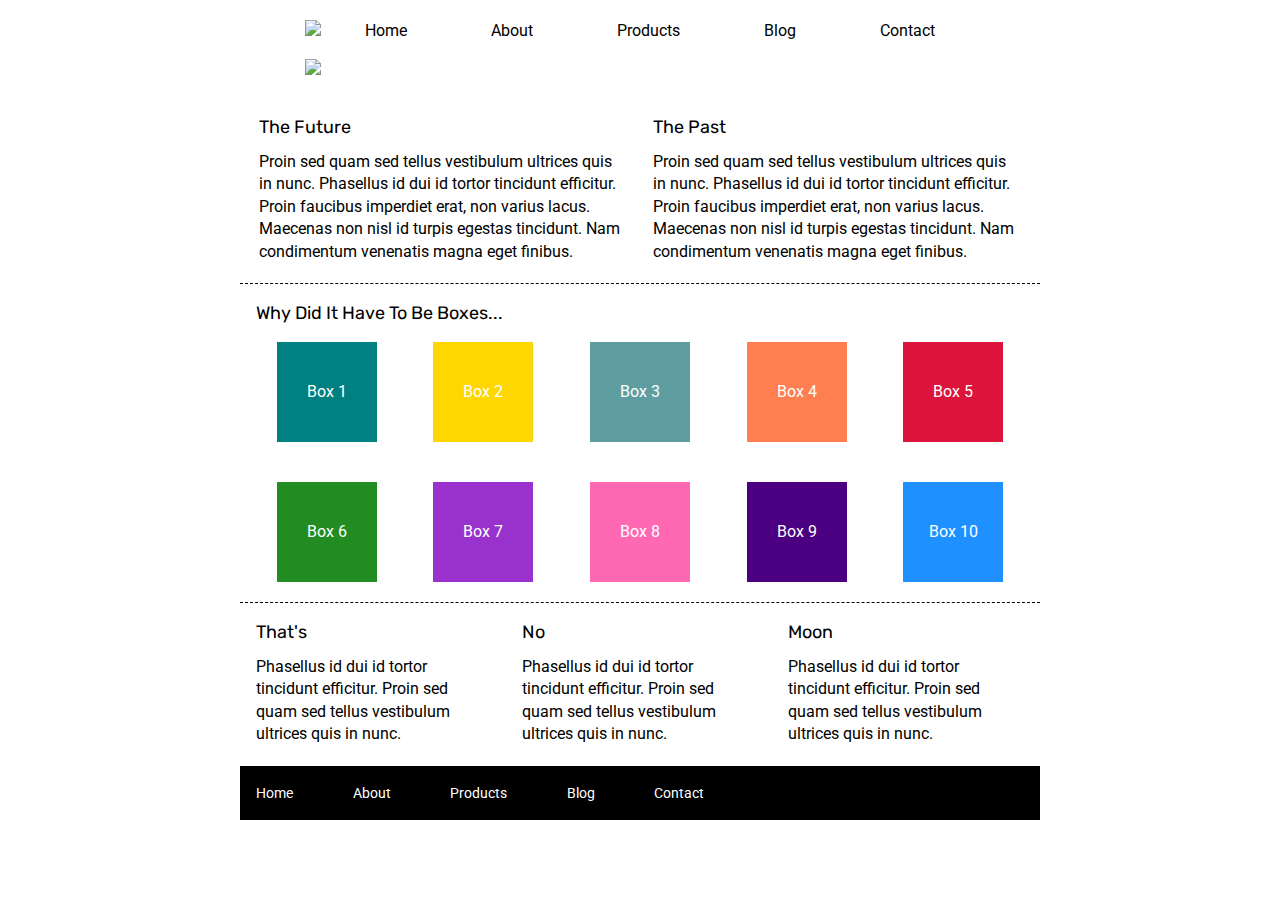
==== index.html @ 15d98ce3 "Box Colors and Header Layout" ====
<!doctype html>

<html lang="en">
<head>
  <meta charset="utf-8">

  <title>Sprint Challenge - Home</title>

  <link href="https://fonts.googleapis.com/css?family=Roboto|Rubik" rel="stylesheet">
  <link rel="stylesheet" href="css/index.css">

</head>

<body>
    <div class="headernav">
    <header>
        <nav>
            <div class="mainheader">
            <img src="img/lambda-black.png" />
            <a href="#">Home</a>
            <a href="#">About</a>
            <a href="#">Products</a>
            <a href="#">Blog</a>
            <a href="#">Contact</a>
            </div>
            <div class="headerimg">
            <img src="img/jumbo.jpg" />
            </div>
        </nav>
    </div>
    </header>
    <div class="container">
   
        <section class="top-content">
            <div class="text-container">
                <h2>The Future</h2>
                <p>Proin sed quam sed tellus vestibulum ultrices quis in nunc. Phasellus id dui id tortor tincidunt efficitur. Proin faucibus imperdiet erat, non varius lacus. Maecenas non nisl id turpis egestas tincidunt. Nam condimentum venenatis magna eget finibus.</p>
            </div>
            <div class="text-container">
                <h2>The Past</h2>
                <p>Proin sed quam sed tellus vestibulum ultrices quis in nunc. Phasellus id dui id tortor tincidunt efficitur. Proin faucibus imperdiet erat, non varius lacus. Maecenas non nisl id turpis egestas tincidunt. Nam condimentum venenatis magna eget finibus.</p>
            </div>
        </section>
        
        <section class="middle-content">
        
            <h2>Why Did It Have To Be Boxes...</h2>
            
            <div class="boxes">
                <div class="box1">Box 1</div>
                <div class="box2">Box 2</div>
                <div class="box3">Box 3</div>
                <div class="box4">Box 4</div>
                <div class="box5">Box 5</div>
                <div class="box6">Box 6</div>
                <div class="box7">Box 7</div>
                <div class="box8">Box 8</div>
                <div class="box9">Box 9</div>
                <div class="box10">Box 10</div>
            </div>
        
        </section>

        <section class="bottom-content">

            <div class="text-container">
                <h2>That's</h2>
                <p>Phasellus id dui id tortor tincidunt efficitur. Proin sed quam sed tellus vestibulum ultrices quis in nunc.</p>
            </div>
            <div class="text-container">
                <h2>No</h2>
                <p>Phasellus id dui id tortor tincidunt efficitur. Proin sed quam sed tellus vestibulum ultrices quis in nunc.</p>
            </div>
            <div class="text-container">
                <h2>Moon</h2>
                <p>Phasellus id dui id tortor tincidunt efficitur. Proin sed quam sed tellus vestibulum ultrices quis in nunc.</p>
            </div>

        </section>
        
        <footer>
            <nav>
                <a href="#">Home</a>
                <a href="#">About</a>
                <a href="#">Products</a>
                <a href="#">Blog</a>
                <a href="#">Contact</a>
            </nav>
        </footer>
    </div><!-- container -->        
</body>
</html>
---- css/index.css ----
/* http://meyerweb.com/eric/tools/css/reset/ 
   v2.0 | 20110126
   License: none (public domain)
*/

html, body, div, span, applet, object, iframe,
h1, h2, h3, h4, h5, h6, p, blockquote, pre,
a, abbr, acronym, address, big, cite, code,
del, dfn, em, img, ins, kbd, q, s, samp,
small, strike, strong, sub, sup, tt, var,
b, u, i, center,
dl, dt, dd, ol, ul, li,
fieldset, form, label, legend,
table, caption, tbody, tfoot, thead, tr, th, td,
article, aside, canvas, details, embed, 
figure, figcaption, footer, header, hgroup, 
menu, nav, output, ruby, section, summary,
time, mark, audio, video {
	margin: 0;
	padding: 0;
	border: 0;
	font-size: 100%;
	font: inherit;
	vertical-align: baseline;
}
/* HTML5 display-role reset for older browsers */
article, aside, details, figcaption, figure, 
footer, header, hgroup, menu, nav, section {
	display: block;
}
body {
	line-height: 1;
}
ol, ul {
	list-style: none;
}
blockquote, q {
	quotes: none;
}
blockquote:before, blockquote:after,
q:before, q:after {
	content: '';
	content: none;
}
table {
	border-collapse: collapse;
	border-spacing: 0;
}

* {
    box-sizing: border-box;
}

html, body {
    height: 100%;
    font-family: 'Roboto', sans-serif;
}

h1, h2, h3, h4, h5 {
    font-size: 18px;
    margin-bottom: 15px;
    font-family: 'Rubik', sans-serif;
}

p {
    line-height: 1.4;
}

.container {
    width: 800px;
    margin: 0 auto;
}

.headernav{
    display:flex;
    flex-wrap:wrap;
    justify-content:space-evenly;
    align-items:flex-end;
    padding:20px 0;
}

.headernav a{
    text-decoration:none;
    color:black;
    padding:0 40px;
}

.headerimg{
    padding:20px 0;
}

.top-content {
    display: flex;
    flex-wrap: wrap;
    justify-content: space-evenly;
    margin-bottom: 20px;
    border-bottom: 1px dashed black;
}

.top-content .text-container {
    width: 48%;
    padding: 0 1%;
    padding-bottom: 20px;  
}

.middle-content {
    margin-bottom: 20px;
    border-bottom: 1px dashed black;
}

.middle-content h2 {
    padding: 0 2%;
    margin-bottom: 0;
}

.middle-content .boxes {
    display: flex;
    flex-wrap: wrap;
    justify-content: space-evenly;
}

.middle-content .boxes .box{
    width: 12.5%;
    height: 100px;
    background: black;
    margin: 20px 2.5%;
    color: white;
    display: flex;
    align-items: center;
    justify-content: center;
}

.box1{
    width: 12.5%;
    height: 100px;
    background: teal;
    margin: 20px 2.5%;
    color: white;
    display: flex;
    align-items: center;
    justify-content: center;
}

.box2{
    width: 12.5%;
    height: 100px;
    background: gold;
    margin: 20px 2.5%;
    color: white;
    display: flex;
    align-items: center;
    justify-content: center;
}

.box3{
    width: 12.5%;
    height: 100px;
    background: cadetblue;
    margin: 20px 2.5%;
    color: white;
    display: flex;
    align-items: center;
    justify-content: center;
}

.box4{
    width: 12.5%;
    height: 100px;
    background: coral;
    margin: 20px 2.5%;
    color: white;
    display: flex;
    align-items: center;
    justify-content: center;
}

.box5{
    width: 12.5%;
    height: 100px;
    background: crimson;
    margin: 20px 2.5%;
    color: white;
    display: flex;
    align-items: center;
    justify-content: center;
}

.box6{
    width: 12.5%;
    height: 100px;
    background: forestgreen;
    margin: 20px 2.5%;
    color: white;
    display: flex;
    align-items: center;
    justify-content: center;
}

.box7{
width: 12.5%;
height: 100px;
background: darkorchid;
margin: 20px 2.5%;
color: white;
display: flex;
align-items: center;
justify-content: center;
}

.box8{
    width: 12.5%;
    height: 100px;
    background: hotpink;
    margin: 20px 2.5%;
    color: white;
    display: flex;
    align-items: center;
    justify-content: center;
}

.box9{
    width: 12.5%;
    height: 100px;
    background: indigo;
    margin: 20px 2.5%;
    color: white;
    display: flex;
    align-items: center;
    justify-content: center;
}

.box10{
width: 12.5%;
height: 100px;
background: dodgerblue;
margin: 20px 2.5%;
color: white;
display: flex;
align-items: center;
justify-content: center;
}

.bottom-content {
    display: flex;
    margin: 0 2% 20px;
    justify-content: space-around;
}

.bottom-content .text-container {
    padding-right: 4%;
}

.bottom-content .text-container:last-child {
    padding-right: 0;
}

footer {
    width: 100%;
    background: black;
}

footer nav {
    width: 60%;
    display: flex;
    justify-content: space-between;
    align-items: center;
    padding: 20px 2%;
    font-size: 14px;
}

footer nav a {
    color: white;
    text-decoration: none;
}
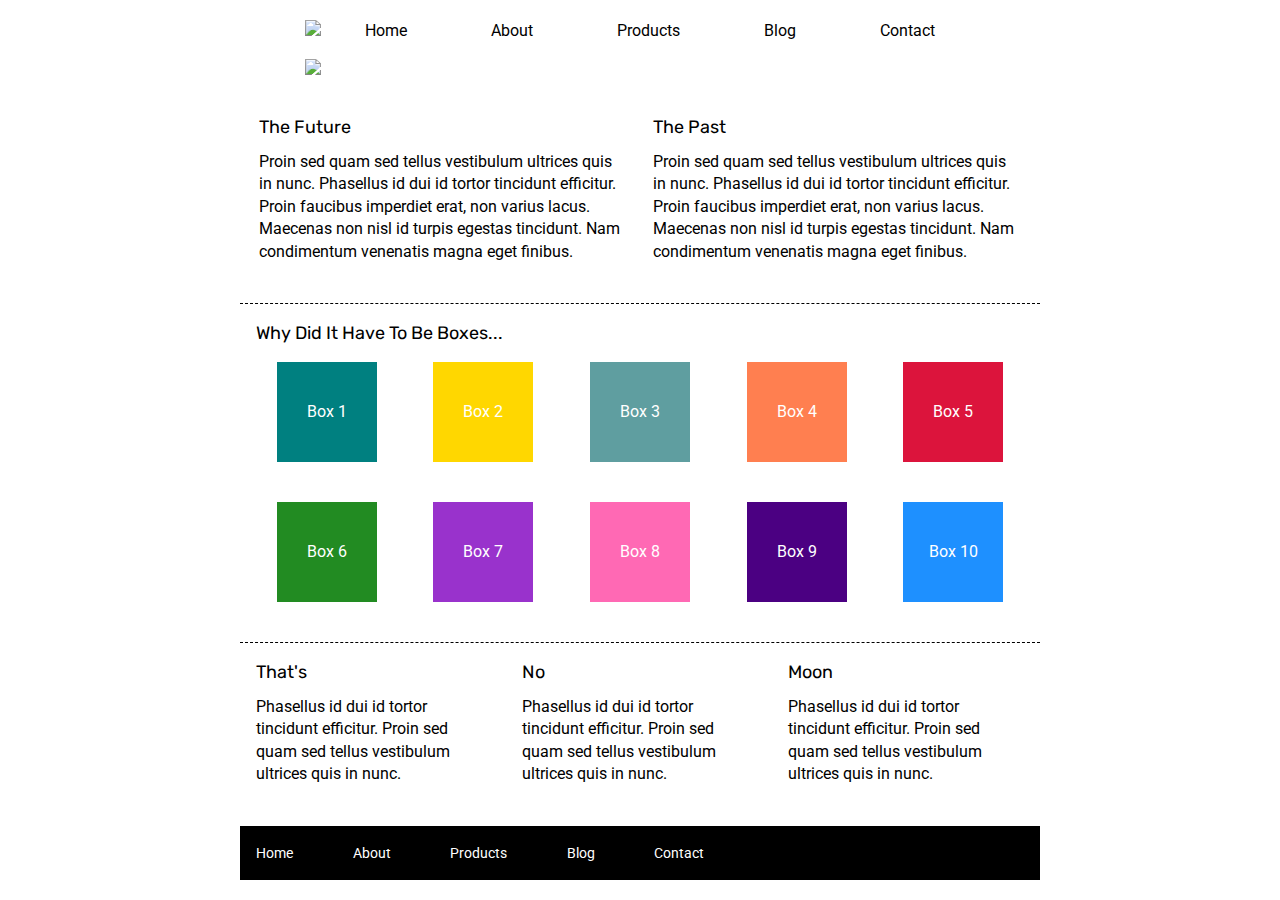
==== commit 774a8530: "About Page" ====
--- a/index.html
+++ b/index.html
@@ -18,7 +18,7 @@
             <div class="mainheader">
             <img src="img/lambda-black.png" />
             <a href="#">Home</a>
-            <a href="#">About</a>
+            <a href="about.html">About</a>
             <a href="#">Products</a>
             <a href="#">Blog</a>
             <a href="#">Contact</a>
@@ -27,8 +27,8 @@
             <img src="img/jumbo.jpg" />
             </div>
         </nav>
+    </header>
     </div>
-    </header>
     <div class="container">
    
         <section class="top-content">
@@ -81,7 +81,7 @@
         <footer>
             <nav>
                 <a href="#">Home</a>
-                <a href="#">About</a>
+                <a href="about.html">About</a>
                 <a href="#">Products</a>
                 <a href="#">Blog</a>
                 <a href="#">Contact</a>
--- a/css/index.css
+++ b/css/index.css
@@ -244,6 +244,7 @@
     display: flex;
     margin: 0 2% 20px;
     justify-content: space-around;
+    border-bottom:none;
 }
 
 .bottom-content .text-container {
@@ -271,4 +272,50 @@
 footer nav a {
     color: white;
     text-decoration: none;
+}
+
+/* about.html specific */
+
+.container about-page{
+    width:100%;
+}
+
+section{
+    padding: 0 0 20px 0;
+    border-bottom: 1px dashed black;
+}
+
+#bottom-about-section{
+    border-bottom:none;
+}
+
+.about-columns {
+    display: flex;
+    flex-wrap: wrap;
+    justify-content: space-around;
+}
+
+.about-columns a{
+    color: black;
+    text-decoration: none;
+    background-color: white;
+    border: 2px solid black;
+    border-radius: 5px;
+    padding: 2% 5%;
+    margin: 20px 0;
+}
+
+.about-columns p{
+    margin-bottom: 30px;
+}
+
+.about-columns img{
+    padding-bottom: 20px;
+}
+
+.strategy, .how-we-work, .places-we-work, .collaboration{
+    width: 45%;
+    height: 60vh;
+    border-bottom: 1px dashed black;
+    margin: 30px 20px;
 }